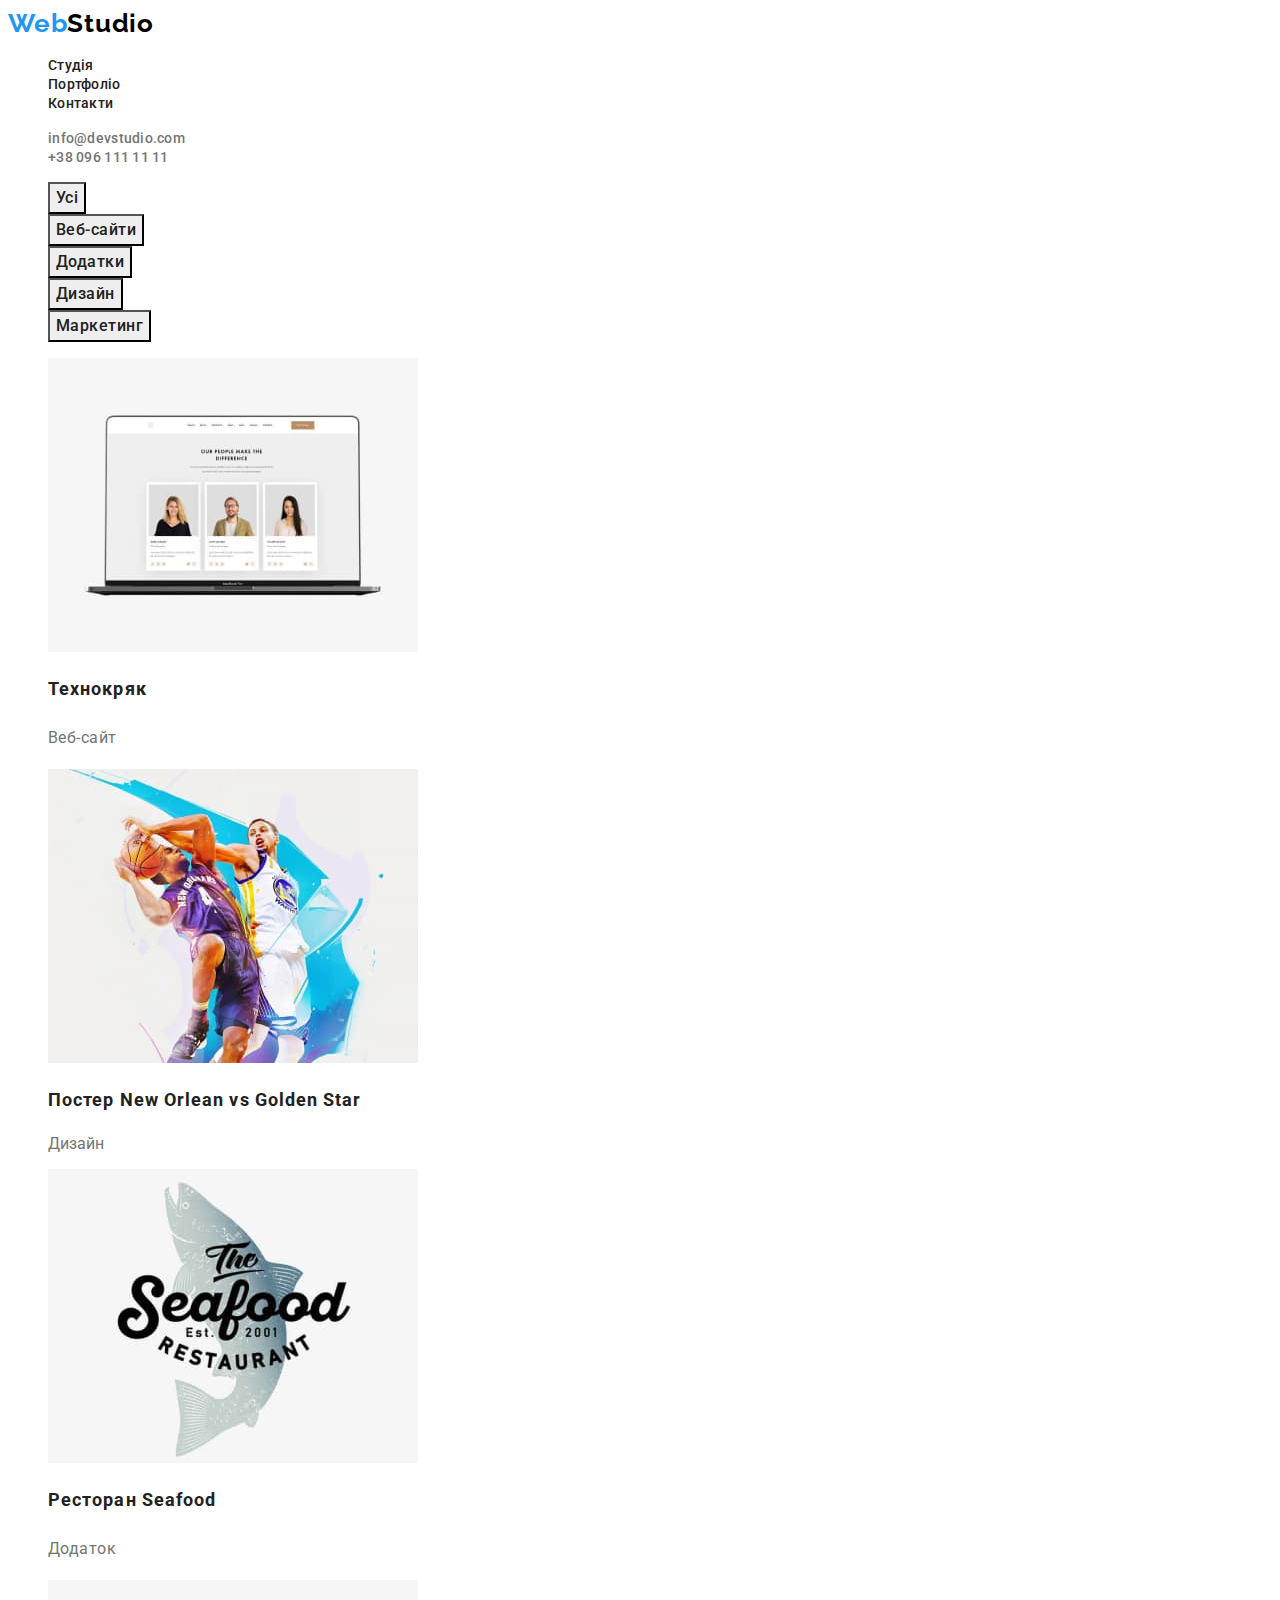
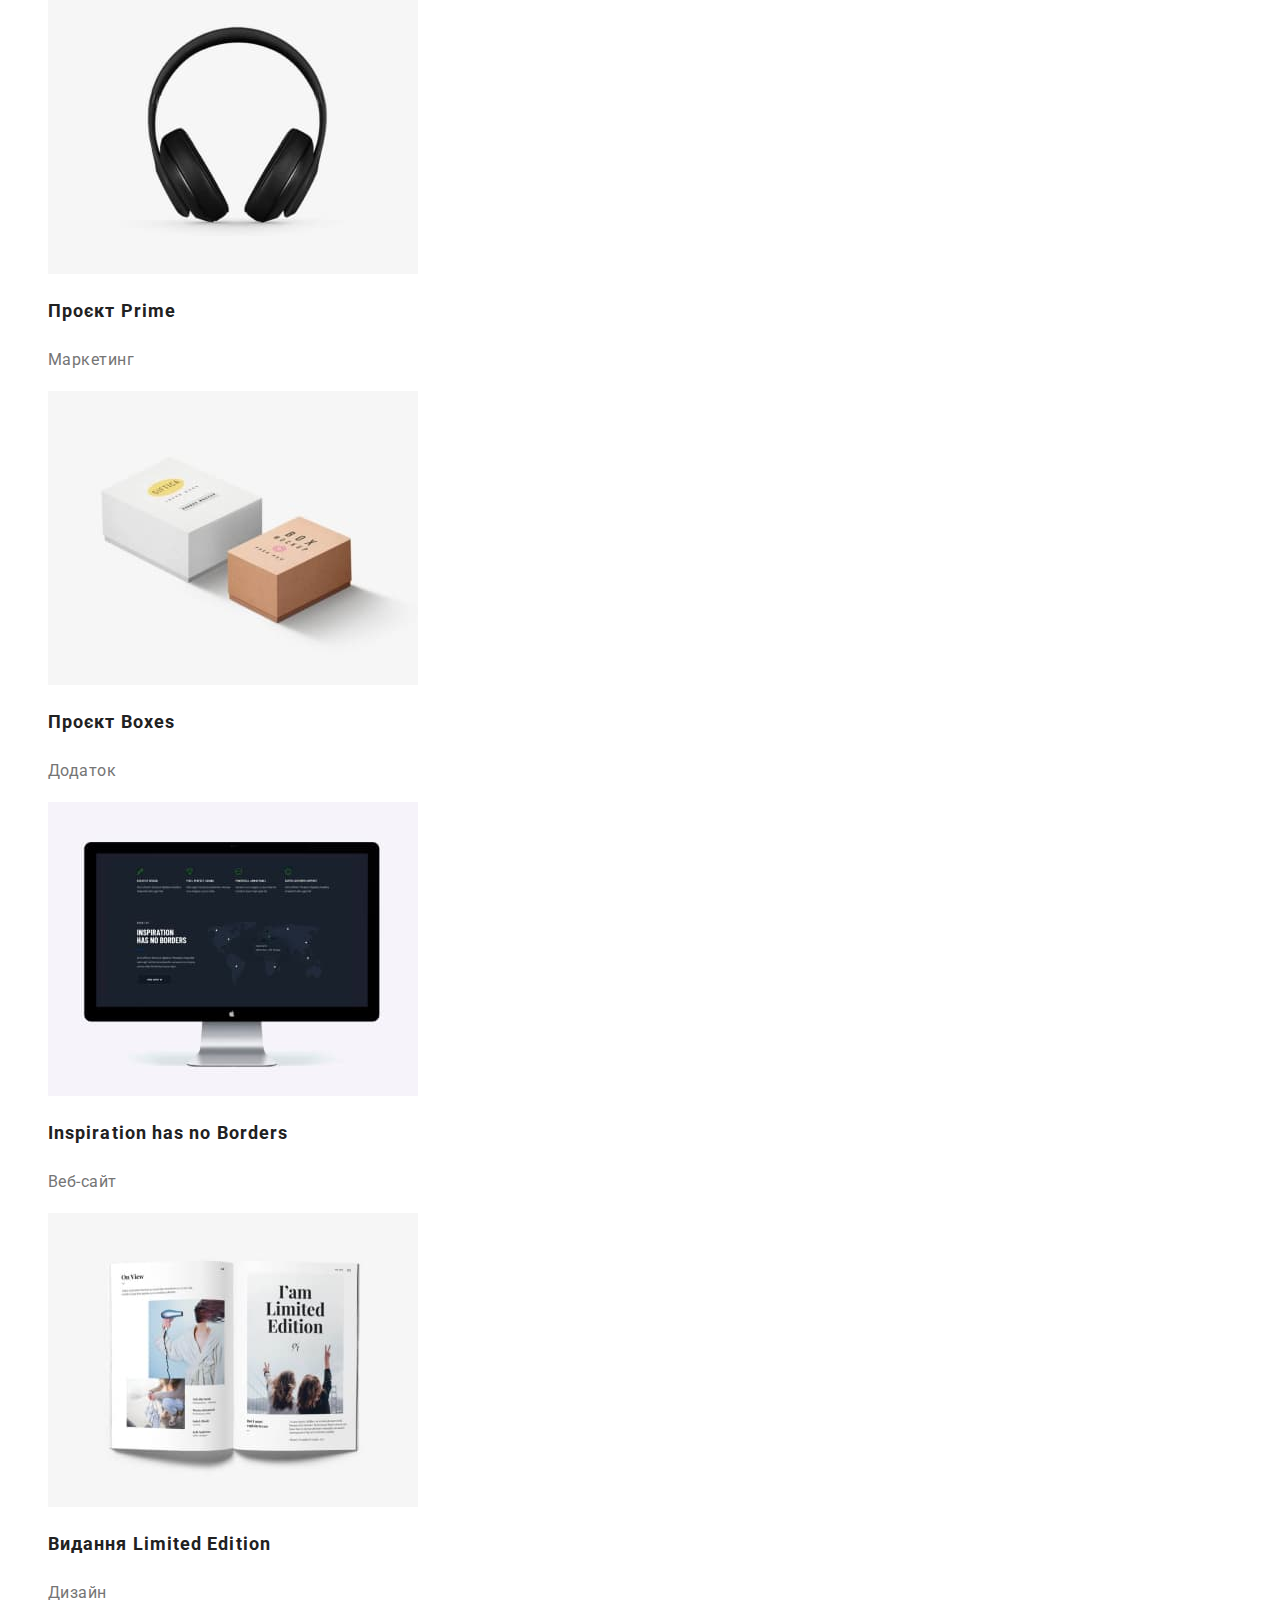
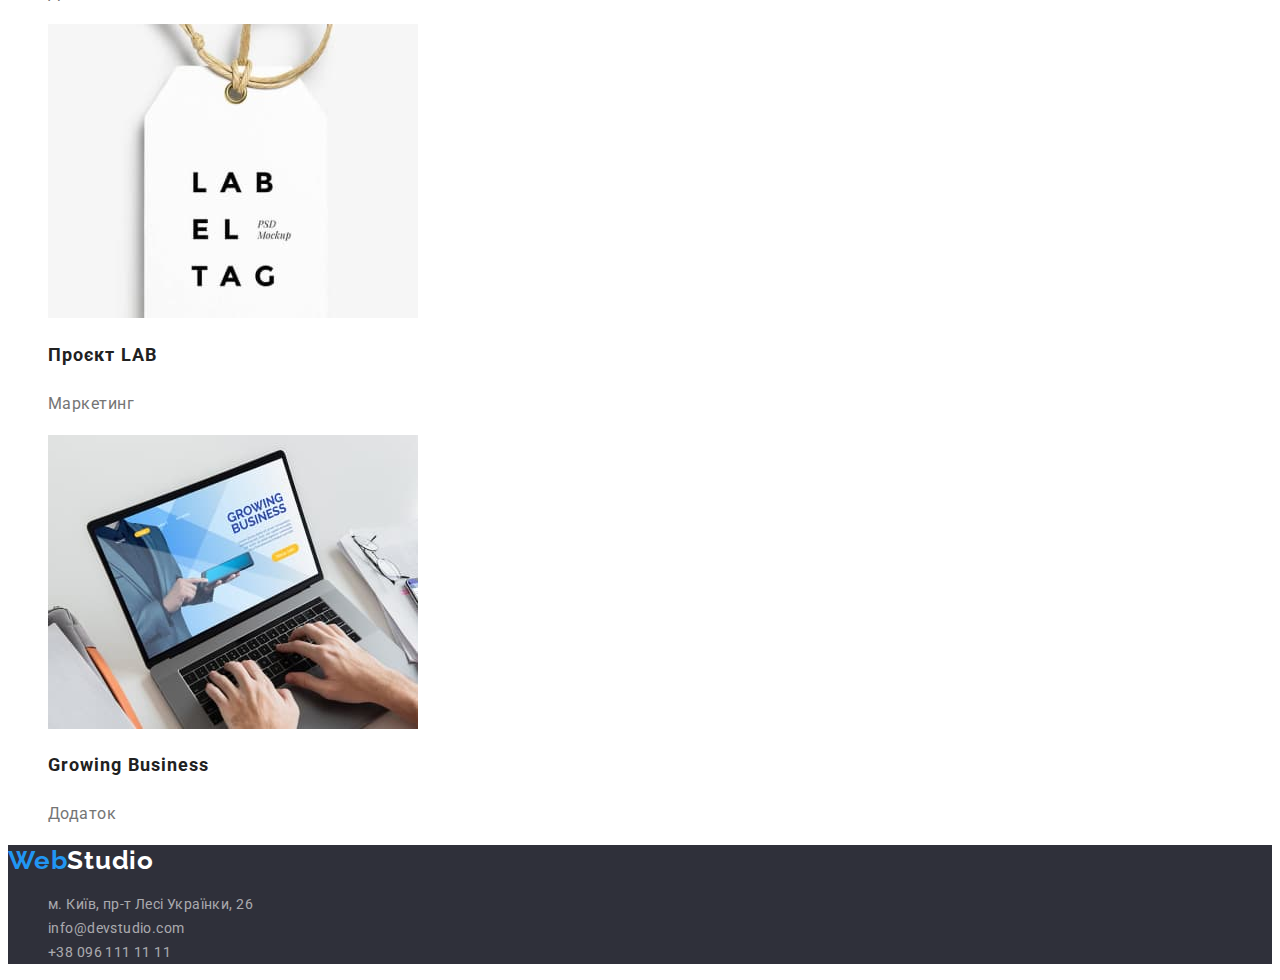
==== portfolio.html @ 49c03cfd "Выполнила второе домашнее задание" ====
<!DOCTYPE html>
<html lang="uk">
  <head>
    <meta charset="UTF-8" />
    <meta http-equiv="X-UA-Compatible" content="IE=edge" />
    <meta name="viewport" content="width=device-width, initial-scale=1.0" />
    <title>Portfolio</title>
    <link rel="preconnect" href="https://fonts.googleapis.com">
    <link rel="preconnect" href="https://fonts.gstatic.com" crossorigin>
    <link href="https://fonts.googleapis.com/css2?family=Raleway:wght@700&family=Roboto:wght@400;500;700;900&display=swap"
      rel="stylesheet">
    <link rel="stylesheet" href="./css/styles.css" />
  </head>
  <body>
    <header>
      <nav>
          <a href="/" class="logo link">
            <span class="first-part">Web</span><span class="second-part">Studio</span>
          </a>
        <ul class="header-nav list">
          <li class="header-nav-item"><a href="/index.html" class="header-nav-link link">Студія</a></li>
          <li class="header-nav-item"><a href="/portfolio.html" class="header-nav-link link">Портфоліо</a></li>
          <li class="header-nav-item"><a href="#" class="header-nav-link link">Контакти</a></li>
        </ul>
      </nav>

      <ul class="list">
        <li><a href="mailto:info@devstudio.com" class="header-email link">info@devstudio.com</a></li>
        <li><a href="tel:+380961111111" class="header-tel link">+38 096 111 11 11</a></li>
      </ul>
    </header>

    <main>
      <section>
        <h1 hidden>Filters</h1>
        <ul class="list">
          <li><button type="button" class="btn">Усі</button></li>
          <li><button type="button" class="btn">Веб-сайти</button></li>
          <li><button type="button" class="btn">Додатки</button></li>
          <li><button type="button" class="btn">Дизайн</button></li>
          <li><button type="button" class="btn">Маркетинг</button></li>
        </ul>
      </section>
      <section>
        <h1 hidden>Projects</h1>
        <ul class="list">
        <li>
          <img src="./images/project1.jpg" alt="website" width="370" />
          <h2 class="portfolio-title">Технокряк</h2>
          <p class="portfolio-item">Веб-сайт</p>
        </li>
        <li>
          <img src="./images/project2.jpg" alt="design" width="370" />
          <h2 class="portfolio-title">Постер New Orlean vs Golden Star</h2>
          <p class="portfolio-item"></p>Дизайн</p>
        </li>
        <li>
          <img src="./images/project3.jpg" alt="app" width="370" />
          <h2 class="portfolio-title">Ресторан Seafood</h2>
          <p class="portfolio-item">Додаток</p>
        </li>
        <li>
          <img src="./images/project4.jpg" alt="marketing" width="370" />
          <h2 class="portfolio-title">Проєкт Prime</h2>
          <p class="portfolio-item">Маркетинг</p>
        </li>
        <li>
          <img src="./images/project5.jpg" alt="app" width="370" />
          <h2 class="portfolio-title">Проєкт Boxes</h2>
          <p class="portfolio-item">Додаток</p>
        </li>
        <li>
          <img src="./images/project6.jpg" alt="website" width="370" />
          <h2 class="portfolio-title">Inspiration has no Borders</h2>
          <p class="portfolio-item">Веб-сайт</p>
        </li>
        <li>
          <img src="./images/project7.jpg" alt="design" width="370" />
          <h2 class="portfolio-title">Видання Limited Edition</h2>
          <p class="portfolio-item">Дизайн</p>
        </li>
        <li>
          <img src="./images/project8.jpg" alt="marketing" width="370" />
          <h2 class="portfolio-title">Проєкт LAB</h2>
          <p class="portfolio-item">Маркетинг</p>
        </li>
        <li>
          <img src="./images/project9.jpg" alt="app" width="370" />
          <h2 class="portfolio-title">Growing Business</h2>
          <p class="portfolio-item">Додаток</p>
        </li>
        </ul>
      </section>
    </main>

    <footer class="footer">
      <a href="/" class="futer-logo link">
        <span class="futer-first-part">Web</span><span class="futer-second-part">Studio</span>
      </a>
      <address>
        <ul class="list">
          <li>
            <a href="https://goo.gl/maps/8StzC4tndzceAY5B7" target="_blank" class="contacts link
                ">м. Київ, пр-т Лесі Українки, 26
            </a>
          </li>
          <li><a href="mailto:info@devstudio.com" class="contacts link">info@devstudio.com</a></li>
          <li><a href="tel:+380961111111" class="contacts link">+38 096 111 11 11</a></li>
        </ul>
      </address>
    </footer>
  </body>
</html>
---- css/styles.css ----
/*General styles*/
body {
    font-family: 'Roboto', sans-serif;
    color: #757575;
}

.link {
    text-decoration: none;}

.list {list-style: none;}

header {background-color: #fff;}

.logo {
    font-family: 'Raleway';
    font-style: normal;
    font-weight: 700;
    font-size: 26px;
    line-height: calc(31 / 26);
    letter-spacing: 0.03em;
}

.first-part {
    color: #2196F3}
.second-part {
    color: #000000;}

.header-nav-link {
    font-weight: 500;
    font-size: 14px;
    line-height: calc(16 / 14);
    letter-spacing: 0.02em;
    color: #212121;
}

.header-nav-link:hover, .header-nav-link:focus {color: #2196F3;}

.header-tel, .header-email {
    font-weight: 500;
    font-size: 14px;
    line-height: 16px;
    letter-spacing: 0.02em;
    color: #757575;
}

.header-tel:hover, 
.header-tel:focus {color: #2196F3;}

.header-email:hover,
.header-email:focus {color: #2196F3;}

.hero {background-color: #2F303A;}

.hero-title {
    font-weight: 900;
    font-size: 44px;
    line-height: calc(60 / 44);
    text-align: center;
    letter-spacing: 0.06em;
    text-transform: uppercase;
    color: #FFFFFF;
}

.hero-btn {
    font-family: 'Roboto';
    font-weight: 700;
    font-size: 16px;
    line-height: calc(30 /16);
    letter-spacing: 0.06em;
    color: #FFFFFF;
    background-color: #2196F3;
    cursor: pointer;
}

.btn {
    font-family: 'Roboto';
    font-weight: 500;
    font-size: 16px;
    line-height: calc(26 /16);
    text-align: center;
    letter-spacing: 0.03em;
    color: #212121;
    background-color: #EEEEEE;
    cursor: pointer;
}

.hero-btn:active, .btn:active, .btn:hover,
.btn:focus {background-color: #2196F3;
}

.advantage-title {
    font-weight: 700;
    font-size: 14px;
    line-height: 16 calc(16 / 14);
    letter-spacing: 0.03em;
    text-transform: uppercase;
    color: #212121;
}

.advantage-item {
    font-weight: 400;
    font-size: 14px;
    line-height: calc(24 / 14);
    letter-spacing: 0.03em;
    color: #757575;
}

.section-title {
    font-weight: 700;
    font-size: 36px;
    line-height: calc(42 / 36);
    text-align: center;
    letter-spacing: 0.03em;
    color: #212121;
}

.person {
    font-weight: 500;
    font-size: 16px;
    line-height: calc(19 / 16);
    text-align: center;
    letter-spacing: 0.03em;
    color: #212121;
}

.position {
    font-weight: 400;
    font-size: 16px;
    line-height: calc(19 /16);
    text-align: center;
    letter-spacing: 0.03em;
    color: #757575;
}

.portfolio-title {
    font-weight: 700;
    font-size: 18px;
    line-height: calc(36 / 18);
    letter-spacing: 0.06em;
    color: #212121;
}

.portfolio-item {
    font-weight: 400;
        font-size: 16px;
        line-height: calc(30 / 16);
        letter-spacing: 0.03em;
        color: #757575;
}

.footer {background-color: #2F303A;}

.contacts {
    font-family: 'Roboto';
    font-style: normal;
    font-weight: 400;
    font-size: 14px;
    line-height: calc(24 / 14);
    letter-spacing: 0.03em;
    color: rgba(255, 255, 255, 0.6);
}

.contacts:hover, .contacts:focus {color: #FFFFFF;}

.futer-logo {
    font-family: 'Raleway';
    font-style: normal;
    font-weight: 700;
    font-size: 26px;
    line-height: calc(31 / 26);
    letter-spacing: 0.03em;
}

.futer-first-part {color: #2196F3}

.futer-second-part {color: #FFFFFF;}
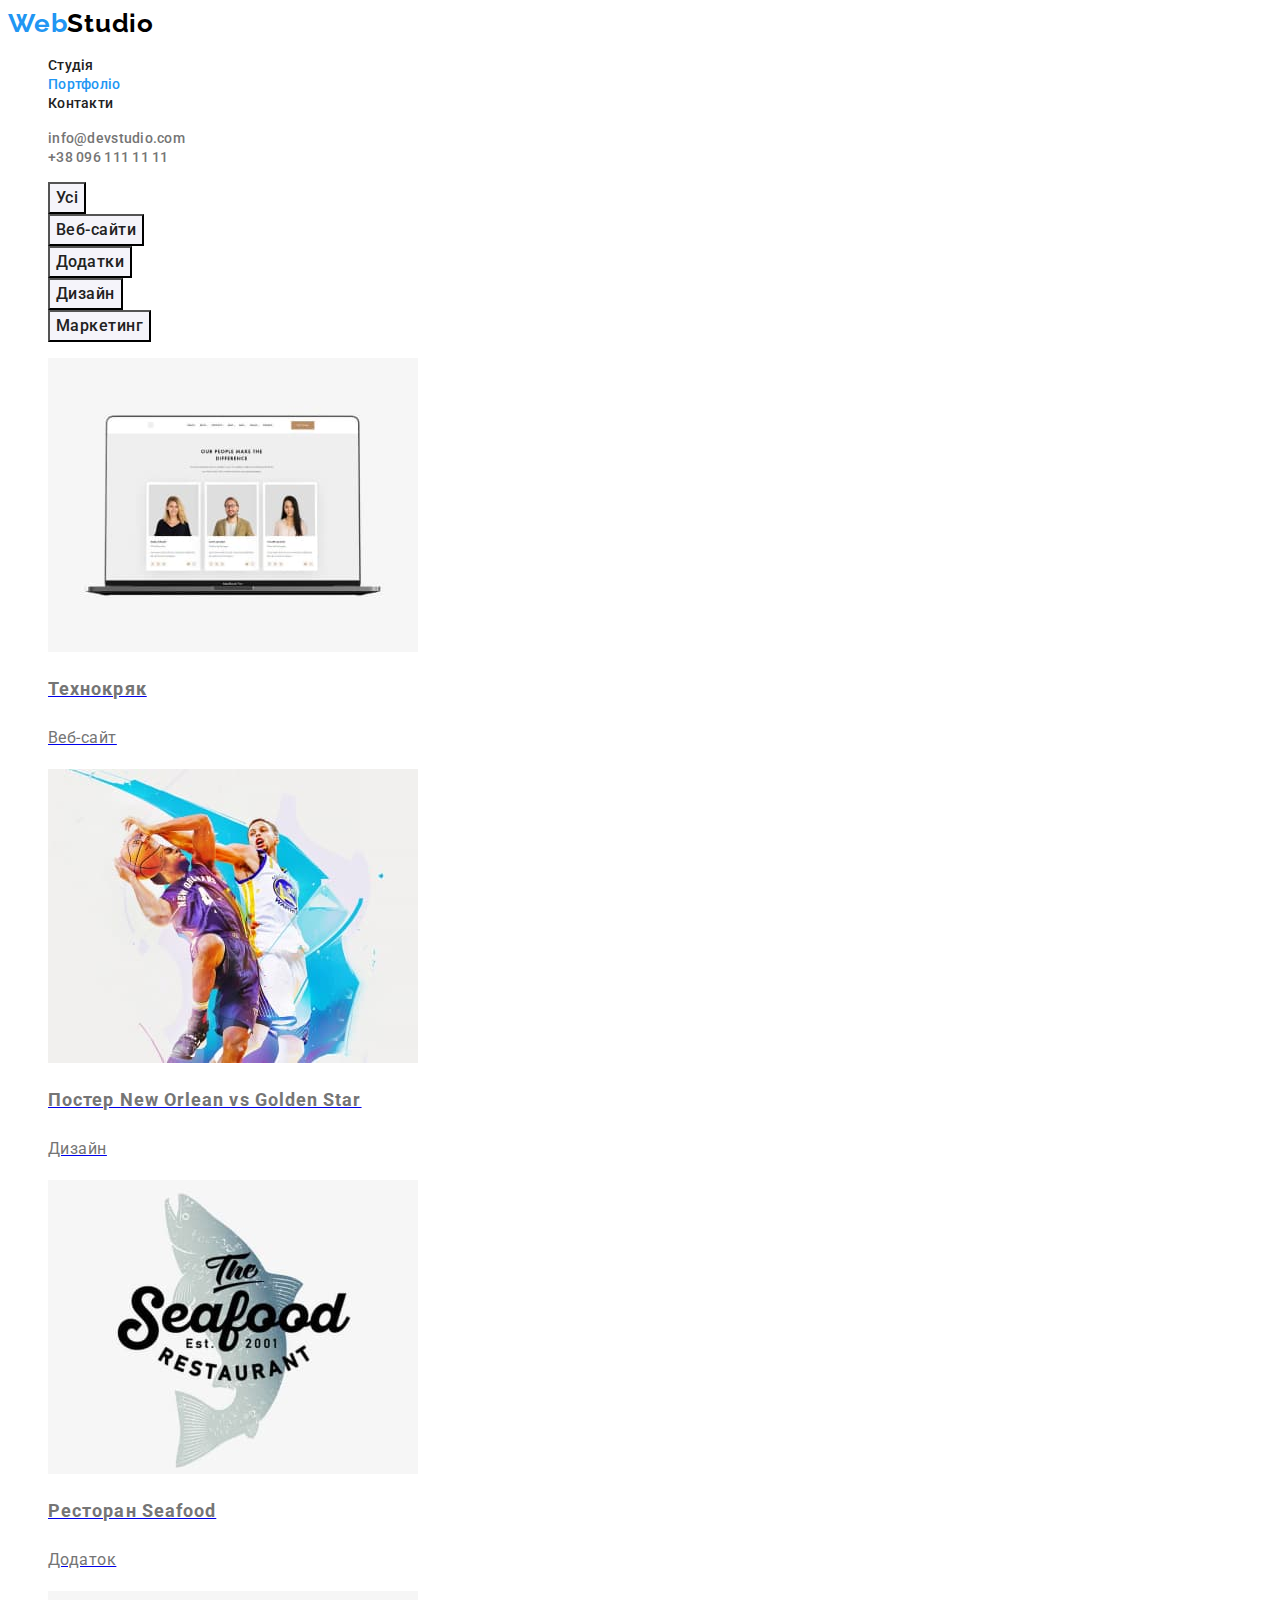
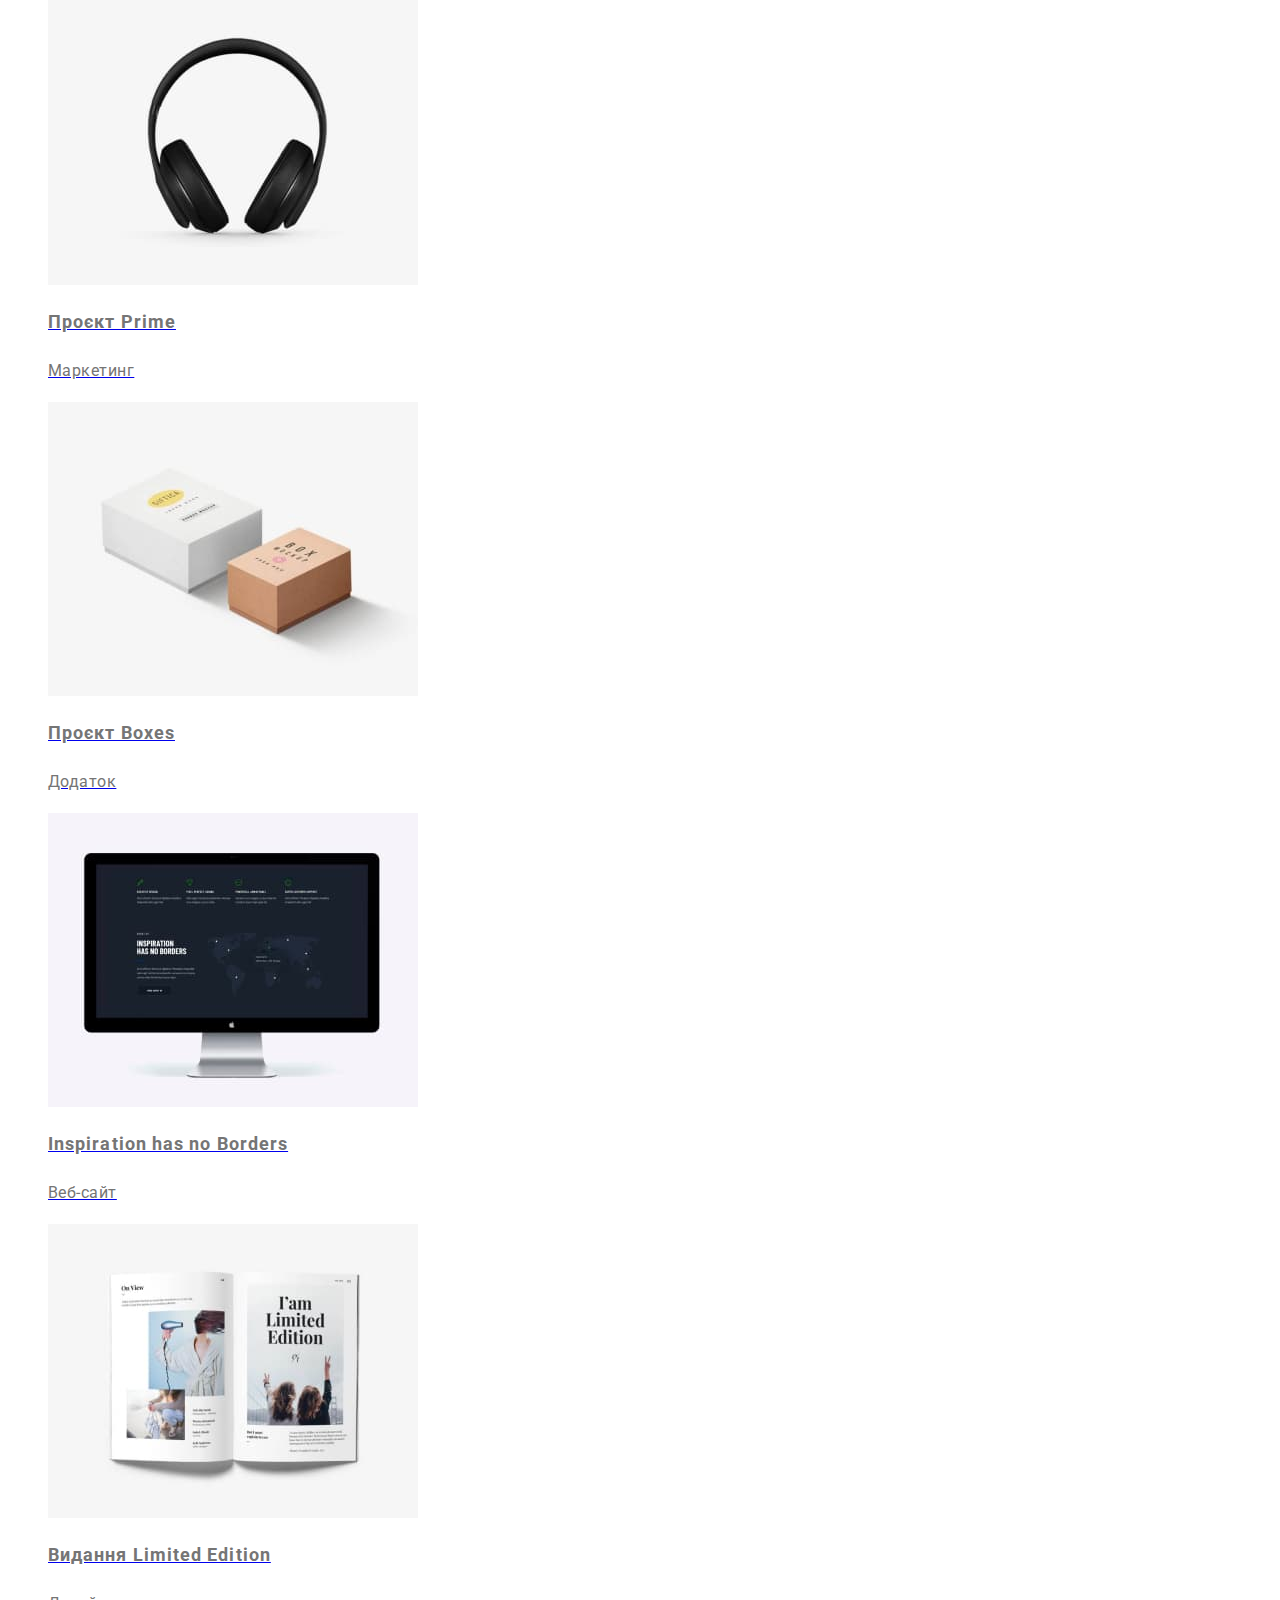
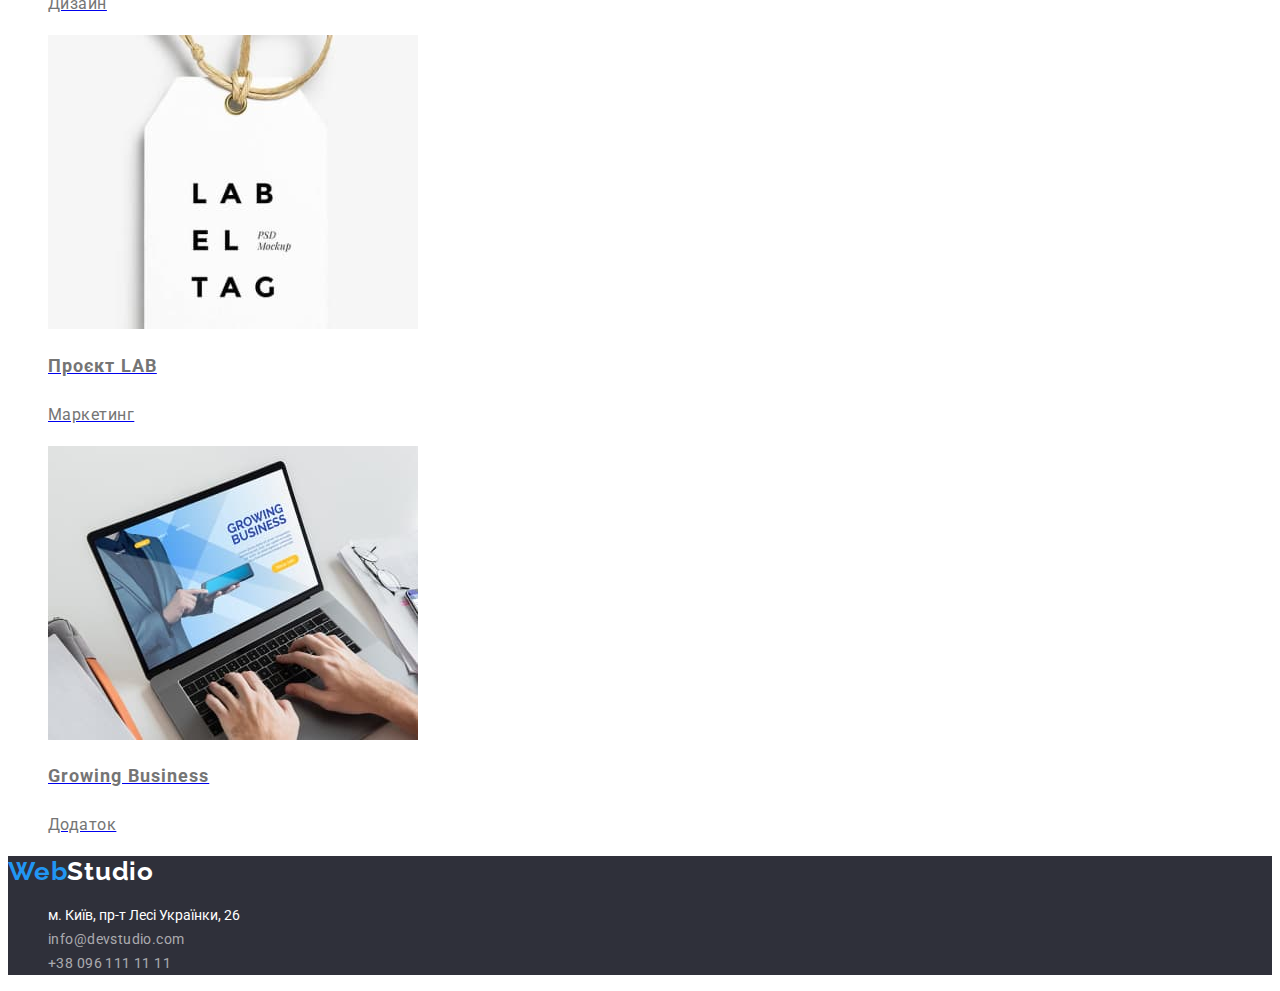
==== commit efc4d3e6: "Сделана работа над ошибками" ====
--- a/portfolio.html
+++ b/portfolio.html
@@ -5,34 +5,53 @@
     <meta http-equiv="X-UA-Compatible" content="IE=edge" />
     <meta name="viewport" content="width=device-width, initial-scale=1.0" />
     <title>Portfolio</title>
-    <link rel="preconnect" href="https://fonts.googleapis.com">
-    <link rel="preconnect" href="https://fonts.gstatic.com" crossorigin>
-    <link href="https://fonts.googleapis.com/css2?family=Raleway:wght@700&family=Roboto:wght@400;500;700;900&display=swap"
-      rel="stylesheet">
+    <link rel="preconnect" href="https://fonts.googleapis.com" />
+    <link rel="preconnect" href="https://fonts.gstatic.com" crossorigin />
+    <link
+      href="https://fonts.googleapis.com/css2?family=Raleway:wght@700&family=Roboto:wght@400;500;700;900&display=swap"
+      rel="stylesheet"
+    />
     <link rel="stylesheet" href="./css/styles.css" />
   </head>
   <body>
     <header>
       <nav>
-          <a href="/" class="logo link">
-            <span class="first-part">Web</span><span class="second-part">Studio</span>
-          </a>
+        <a href="/" class="logo link">
+          <span class="first-part">Web</span
+          ><span class="second-part">Studio</span>
+        </a>
         <ul class="header-nav list">
-          <li class="header-nav-item"><a href="/index.html" class="header-nav-link link">Студія</a></li>
-          <li class="header-nav-item"><a href="/portfolio.html" class="header-nav-link link">Портфоліо</a></li>
-          <li class="header-nav-item"><a href="#" class="header-nav-link link">Контакти</a></li>
+          <li class="header-nav-item">
+            <a href="./index.html" class="header-nav-link link">Студія</a>
+          </li>
+          <li class="header-nav-item">
+            <a href="./portfolio.html" class="header-nav-link link current"
+              >Портфоліо</a
+            >
+          </li>
+          <li class="header-nav-item">
+            <a href="#" class="header-nav-link link">Контакти</a>
+          </li>
         </ul>
       </nav>
 
       <ul class="list">
-        <li><a href="mailto:info@devstudio.com" class="header-email link">info@devstudio.com</a></li>
-        <li><a href="tel:+380961111111" class="header-tel link">+38 096 111 11 11</a></li>
+        <li>
+          <a href="mailto:info@devstudio.com" class="header-email link"
+            >info@devstudio.com</a
+          >
+        </li>
+        <li>
+          <a href="tel:+380961111111" class="header-tel link"
+            >+38 096 111 11 11</a
+          >
+        </li>
       </ul>
     </header>
 
     <main>
       <section>
-        <h1 hidden>Filters</h1>
+        <h1 class="visually-hidden">Filters</h1>
         <ul class="list">
           <li><button type="button" class="btn">Усі</button></li>
           <li><button type="button" class="btn">Веб-сайти</button></li>
@@ -40,72 +59,101 @@
           <li><button type="button" class="btn">Дизайн</button></li>
           <li><button type="button" class="btn">Маркетинг</button></li>
         </ul>
-      </section>
-      <section>
-        <h1 hidden>Projects</h1>
+
         <ul class="list">
-        <li>
-          <img src="./images/project1.jpg" alt="website" width="370" />
-          <h2 class="portfolio-title">Технокряк</h2>
-          <p class="portfolio-item">Веб-сайт</p>
-        </li>
-        <li>
-          <img src="./images/project2.jpg" alt="design" width="370" />
-          <h2 class="portfolio-title">Постер New Orlean vs Golden Star</h2>
-          <p class="portfolio-item"></p>Дизайн</p>
-        </li>
-        <li>
-          <img src="./images/project3.jpg" alt="app" width="370" />
-          <h2 class="portfolio-title">Ресторан Seafood</h2>
-          <p class="portfolio-item">Додаток</p>
-        </li>
-        <li>
-          <img src="./images/project4.jpg" alt="marketing" width="370" />
-          <h2 class="portfolio-title">Проєкт Prime</h2>
-          <p class="portfolio-item">Маркетинг</p>
-        </li>
-        <li>
-          <img src="./images/project5.jpg" alt="app" width="370" />
-          <h2 class="portfolio-title">Проєкт Boxes</h2>
-          <p class="portfolio-item">Додаток</p>
-        </li>
-        <li>
-          <img src="./images/project6.jpg" alt="website" width="370" />
-          <h2 class="portfolio-title">Inspiration has no Borders</h2>
-          <p class="portfolio-item">Веб-сайт</p>
-        </li>
-        <li>
-          <img src="./images/project7.jpg" alt="design" width="370" />
-          <h2 class="portfolio-title">Видання Limited Edition</h2>
-          <p class="portfolio-item">Дизайн</p>
-        </li>
-        <li>
-          <img src="./images/project8.jpg" alt="marketing" width="370" />
-          <h2 class="portfolio-title">Проєкт LAB</h2>
-          <p class="portfolio-item">Маркетинг</p>
-        </li>
-        <li>
-          <img src="./images/project9.jpg" alt="app" width="370" />
-          <h2 class="portfolio-title">Growing Business</h2>
-          <p class="portfolio-item">Додаток</p>
-        </li>
+          <li>
+            <a href="#">
+              <img src="./images/project1.jpg" alt="website" width="370" />
+              <h2 class="portfolio-title">Технокряк</h2>
+              <p class="portfolio-item">Веб-сайт</p>
+            </a>
+          </li>
+          <li>
+            <a href="#">
+              <img src="./images/project2.jpg" alt="design" width="370" />
+              <h2 class="portfolio-title">Постер New Orlean vs Golden Star</h2>
+              <p class="portfolio-item">Дизайн</p>
+            </a>
+          </li>
+          <li>
+            <a href="#">
+              <img src="./images/project3.jpg" alt="app" width="370" />
+              <h2 class="portfolio-title">Ресторан Seafood</h2>
+              <p class="portfolio-item">Додаток</p>
+            </a>
+          </li>
+          <li>
+            <a href="#">
+              <img src="./images/project4.jpg" alt="marketing" width="370" />
+              <h2 class="portfolio-title">Проєкт Prime</h2>
+              <p class="portfolio-item">Маркетинг</p>
+            </a>
+          </li>
+          <li>
+            <a href="#">
+              <img src="./images/project5.jpg" alt="app" width="370" />
+              <h2 class="portfolio-title">Проєкт Boxes</h2>
+              <p class="portfolio-item">Додаток</p>
+            </a>
+          </li>
+          <li>
+            <a href="#">
+              <img src="./images/project6.jpg" alt="website" width="370" />
+              <h2 class="portfolio-title">Inspiration has no Borders</h2>
+              <p class="portfolio-item">Веб-сайт</p>
+            </a>
+          </li>
+          <li>
+            <a href="#">
+              <img src="./images/project7.jpg" alt="design" width="370" />
+              <h2 class="portfolio-title">Видання Limited Edition</h2>
+              <p class="portfolio-item">Дизайн</p>
+            </a>
+          </li>
+          <li>
+            <a href="#">
+              <img src="./images/project8.jpg" alt="marketing" width="370" />
+              <h2 class="portfolio-title">Проєкт LAB</h2>
+              <p class="portfolio-item">Маркетинг</p>
+            </a>
+          </li>
+          <li>
+            <a href="#">
+              <img src="./images/project9.jpg" alt="app" width="370" />
+              <h2 class="portfolio-title">Growing Business</h2>
+              <p class="portfolio-item">Додаток</p>
+            </a>
+          </li>
         </ul>
       </section>
     </main>
 
     <footer class="footer">
       <a href="/" class="futer-logo link">
-        <span class="futer-first-part">Web</span><span class="futer-second-part">Studio</span>
+        <span class="futer-first-part">Web</span
+        ><span class="futer-second-part">Studio</span>
       </a>
+
       <address>
         <ul class="list">
           <li>
-            <a href="https://goo.gl/maps/8StzC4tndzceAY5B7" target="_blank" class="contacts link
-                ">м. Київ, пр-т Лесі Українки, 26
+            <a
+              href="https://goo.gl/maps/8StzC4tndzceAY5B7"
+              target="_blank"
+              class="address link"
+              >м. Київ, пр-т Лесі Українки, 26
             </a>
           </li>
-          <li><a href="mailto:info@devstudio.com" class="contacts link">info@devstudio.com</a></li>
-          <li><a href="tel:+380961111111" class="contacts link">+38 096 111 11 11</a></li>
+          <li>
+            <a href="mailto:info@devstudio.com" class="contacts link"
+              >info@devstudio.com</a
+            >
+          </li>
+          <li>
+            <a href="tel:+380961111111" class="contacts link"
+              >+38 096 111 11 11</a
+            >
+          </li>
         </ul>
       </address>
     </footer>
--- a/css/styles.css
+++ b/css/styles.css
@@ -1,176 +1,250 @@
 /*General styles*/
+:root {
+  --accent-color: #2196f3;
+  --main-color: #757575;
+  --second-color: #fff;
+  --titles-color: #212121;
+  --dark-bcg: #2f303a;
+  --grey-bcg: #f5f4fa;
+  --second-accent-color: #188ce8;
+}
+
 body {
-    font-family: 'Roboto', sans-serif;
-    color: #757575;
+  font-family: "Roboto", sans-serif;
+  color: #757575;
+  background-color: #fff;
 }
 
 .link {
-    text-decoration: none;}
-
-.list {list-style: none;}
-
-header {background-color: #fff;}
+  text-decoration: none;
+}
+
+.list {
+  list-style: none;
+}
+
+header {
+  background-color: var(--second-color);
+}
 
 .logo {
-    font-family: 'Raleway';
-    font-style: normal;
-    font-weight: 700;
-    font-size: 26px;
-    line-height: calc(31 / 26);
-    letter-spacing: 0.03em;
+  font-family: "Raleway";
+  font-style: normal;
+  font-weight: 700;
+  font-size: 26px;
+  line-height: calc(31 / 26);
+  letter-spacing: 0.03em;
 }
 
 .first-part {
-    color: #2196F3}
+  color: var(--accent-color);
+}
 .second-part {
-    color: #000000;}
+  color: #000000;
+}
+
+.link.current {
+  color: var(--accent-color);
+}
 
 .header-nav-link {
-    font-weight: 500;
-    font-size: 14px;
-    line-height: calc(16 / 14);
-    letter-spacing: 0.02em;
-    color: #212121;
-}
-
-.header-nav-link:hover, .header-nav-link:focus {color: #2196F3;}
-
-.header-tel, .header-email {
-    font-weight: 500;
-    font-size: 14px;
-    line-height: 16px;
-    letter-spacing: 0.02em;
-    color: #757575;
-}
-
-.header-tel:hover, 
-.header-tel:focus {color: #2196F3;}
+  font-weight: 500;
+  font-size: 14px;
+  line-height: calc(16 / 14);
+  letter-spacing: 0.02em;
+  color: var(--titles-color);
+}
+
+.header-nav-link:hover,
+.header-nav-link:focus {
+  color: var(--accent-color);
+}
+
+.header-tel,
+.header-email {
+  font-weight: 500;
+  font-size: 14px;
+  line-height: calc(16 / 14);
+  letter-spacing: 0.02em;
+  color: var(--main-color);
+}
+
+.header-tel:hover,
+.header-tel:focus {
+  color: var(--accent-color);
+}
 
 .header-email:hover,
-.header-email:focus {color: #2196F3;}
-
-.hero {background-color: #2F303A;}
+.header-email:focus {
+  color: var(--accent-color);
+}
+
+.hero {
+  background-color: var(--dark-bcg);
+}
 
 .hero-title {
-    font-weight: 900;
-    font-size: 44px;
-    line-height: calc(60 / 44);
-    text-align: center;
-    letter-spacing: 0.06em;
-    text-transform: uppercase;
-    color: #FFFFFF;
+  font-weight: 900;
+  font-size: 44px;
+  line-height: calc(60 / 44);
+  text-align: center;
+  letter-spacing: 0.06em;
+  text-transform: uppercase;
+  color: var(--second-color);
 }
 
 .hero-btn {
-    font-family: 'Roboto';
-    font-weight: 700;
-    font-size: 16px;
-    line-height: calc(30 /16);
-    letter-spacing: 0.06em;
-    color: #FFFFFF;
-    background-color: #2196F3;
-    cursor: pointer;
+  font-family: inherit;
+  font-weight: 700;
+  font-size: 16px;
+  line-height: calc(30 / 16);
+  letter-spacing: 0.06em;
+  color: var(--second-color);
+  background-color: var(--accent-color);
+  cursor: pointer;
 }
 
 .btn {
-    font-family: 'Roboto';
-    font-weight: 500;
-    font-size: 16px;
-    line-height: calc(26 /16);
-    text-align: center;
-    letter-spacing: 0.03em;
-    color: #212121;
-    background-color: #EEEEEE;
-    cursor: pointer;
-}
-
-.hero-btn:active, .btn:active, .btn:hover,
-.btn:focus {background-color: #2196F3;
+  font-family: inherit;
+  font-weight: 500;
+  font-size: 16px;
+  line-height: calc(26 / 16);
+  text-align: center;
+  letter-spacing: 0.03em;
+  color: var(--titles-color);
+  background-color: var(--grey-bcg);
+  cursor: pointer;
+}
+
+.hero-btn:active,
+.btn:active,
+.btn:hover,
+.btn:focus {
+  background-color: var(--accent-color);
+  color: var(--second-color);
+}
+
+.hero-btn:hover,
+.hero-btn:focus {
+  background-color: var(--second-accent-color);
 }
 
 .advantage-title {
-    font-weight: 700;
-    font-size: 14px;
-    line-height: 16 calc(16 / 14);
-    letter-spacing: 0.03em;
-    text-transform: uppercase;
-    color: #212121;
+  font-weight: 700;
+  font-size: 14px;
+  line-height: calc(16 / 14);
+  letter-spacing: 0.03em;
+  text-transform: uppercase;
+  color: var(--titles-color);
 }
 
 .advantage-item {
-    font-weight: 400;
-    font-size: 14px;
-    line-height: calc(24 / 14);
-    letter-spacing: 0.03em;
-    color: #757575;
+  font-weight: 400;
+  font-size: 14px;
+  line-height: calc(24 / 14);
+  letter-spacing: 0.03em;
+  color: var(--main-color);
 }
 
 .section-title {
-    font-weight: 700;
-    font-size: 36px;
-    line-height: calc(42 / 36);
-    text-align: center;
-    letter-spacing: 0.03em;
-    color: #212121;
-}
-
+  font-weight: 700;
+  font-size: 36px;
+  line-height: calc(42 / 36);
+  text-align: center;
+  letter-spacing: 0.03em;
+  color: var(--titles-color);
+}
+.team {
+  background-color: var(--grey-bcg);
+}
+
+.team-player {
+  background-color: var(--second-color);
+}
 .person {
-    font-weight: 500;
-    font-size: 16px;
-    line-height: calc(19 / 16);
-    text-align: center;
-    letter-spacing: 0.03em;
-    color: #212121;
+  font-weight: 500;
+  font-size: 16px;
+  line-height: calc(19 / 16);
+  text-align: center;
+  letter-spacing: 0.03em;
+  color: var(--titles-color);
 }
 
 .position {
-    font-weight: 400;
-    font-size: 16px;
-    line-height: calc(19 /16);
-    text-align: center;
-    letter-spacing: 0.03em;
-    color: #757575;
+  font-size: 16px;
+  line-height: calc(19 / 16);
+  text-align: center;
+  letter-spacing: 0.03em;
+  color: var(--main-color);
 }
 
 .portfolio-title {
-    font-weight: 700;
-    font-size: 18px;
-    line-height: calc(36 / 18);
-    letter-spacing: 0.06em;
-    color: #212121;
+  font-weight: 700;
+  font-size: 18px;
+  line-height: calc(36 / 18);
+  letter-spacing: 0.06em;
+  color: var(--main-color);
 }
 
 .portfolio-item {
-    font-weight: 400;
-        font-size: 16px;
-        line-height: calc(30 / 16);
-        letter-spacing: 0.03em;
-        color: #757575;
-}
-
-.footer {background-color: #2F303A;}
+  font-size: 16px;
+  line-height: calc(30 / 16);
+  letter-spacing: 0.03em;
+  color: var(--main-color);
+}
+
+.footer {
+  background-color: var(--dark-bcg);
+}
+
+.address {
+  font-family: "Roboto";
+  font-style: normal;
+  font-weight: 400;
+  font-size: 14px;
+  line-height: calc(24 / 14);
+  color: var(--second-color);
+}
 
 .contacts {
-    font-family: 'Roboto';
-    font-style: normal;
-    font-weight: 400;
-    font-size: 14px;
-    line-height: calc(24 / 14);
-    letter-spacing: 0.03em;
-    color: rgba(255, 255, 255, 0.6);
-}
-
-.contacts:hover, .contacts:focus {color: #FFFFFF;}
+  font-style: normal;
+  font-size: 14px;
+  line-height: calc(24 / 14);
+  letter-spacing: 0.03em;
+  color: rgba(255, 255, 255, 0.6);
+}
+
+.contacts:hover,
+.contacts:focus {
+  color: var(--accent-color);
+}
 
 .futer-logo {
-    font-family: 'Raleway';
-    font-style: normal;
-    font-weight: 700;
-    font-size: 26px;
-    line-height: calc(31 / 26);
-    letter-spacing: 0.03em;
-}
-
-.futer-first-part {color: #2196F3}
-
-.futer-second-part {color: #FFFFFF;}+  font-family: "Raleway";
+  font-style: normal;
+  font-weight: 700;
+  font-size: 26px;
+  line-height: calc(31 / 26);
+  letter-spacing: 0.03em;
+}
+
+.futer-first-part {
+  color: var(--accent-color);
+}
+
+.futer-second-part {
+  color: var(--second-color);
+}
+
+.visually-hidden {
+  position: absolute;
+  width: 1px;
+  height: 1px;
+  margin: -1px;
+  border: 0;
+  padding: 0;
+  white-space: nowrap;
+  clip-path: inset(100%);
+  clip: rect(0 0 0 0);
+  overflow: hidden;
+}
